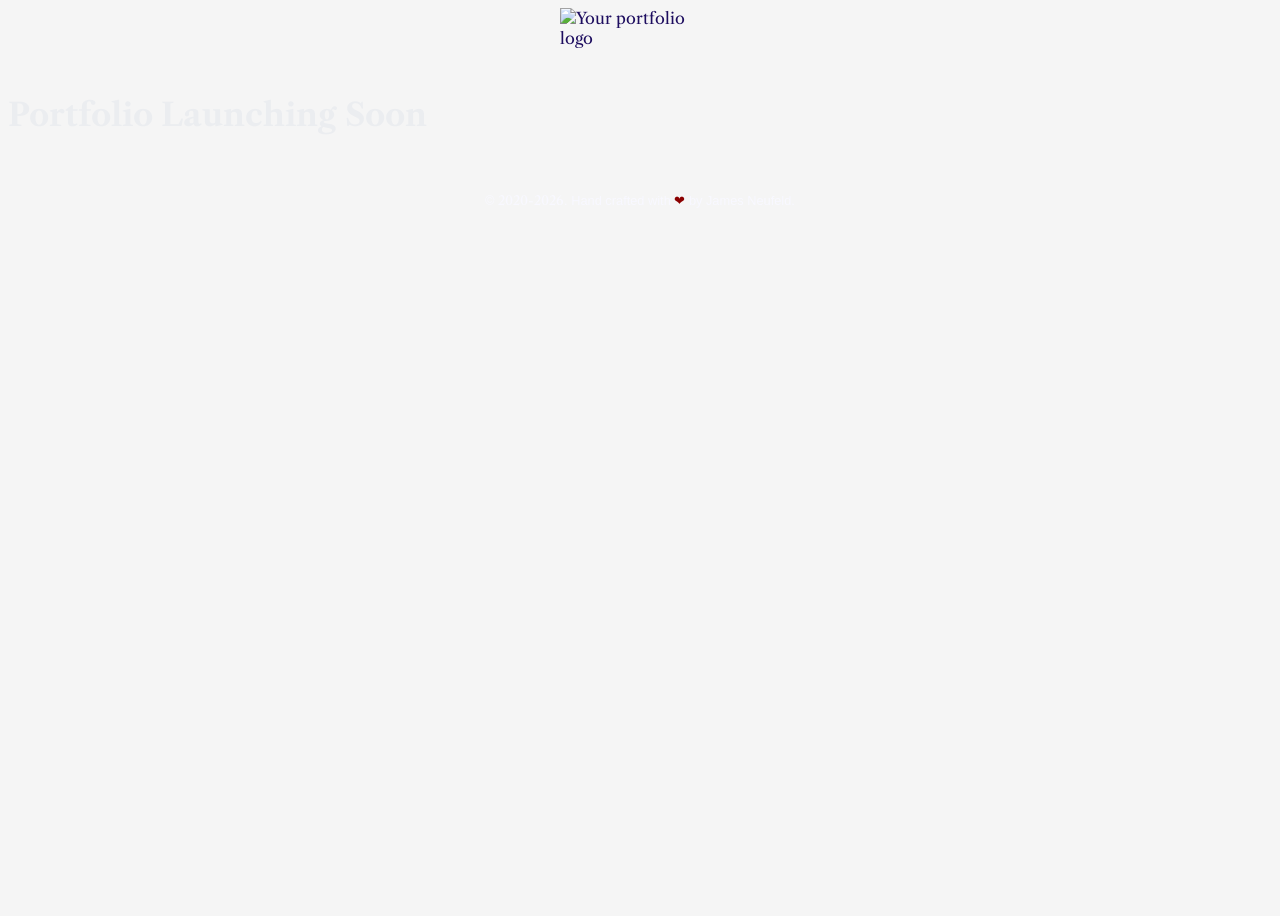
==== index.html @ 092809d0 "update" ====
<!doctype html>
<html lang="en">
  <head>
    <title>
      Free Creative Portfolio Template: October 2025 Version | Holding Page
    </title>
    <meta
      name="description"
      content="When writing a meta description, keep it between 140 and 160 characters so Google can display your entire message. Don’t forget to include your keyword!"
    />
    <meta charset="utf-8" />
    <meta http-equiv="refresh" content="10; url=work.html" />
    <meta name="viewport" content="width=device-width, initial-scale=1.0" />
    <link
      rel="icon"
      type="image/svg+xml"
      href="assets/branding-images/favicon.svg"
    />
    <link
      rel="icon"
      type="image/png"
      href="assets/branding-images/favicon.png"
    />
    <meta property="og:image" content="screenshot.jpg" />
    <link
      rel="stylesheet"
      href="https://cdnjs.cloudflare.com/ajax/libs/meyer-reset/2.0/reset.min.css"
    />
    <link
      rel="stylesheet"
      href="https://cdnjs.cloudflare.com/ajax/libs/font-awesome/6.6.0/css/all.min.css"
      integrity="sha512-Kc323vGBEqzTmouAECnVceyQqyqdsSiqLQISBL29aUW4U/M7pSPA/gEUZQqv1cwx4OnYxTxve5UMg5GT6L4JJg=="
      crossorigin="anonymous"
      referrerpolicy="no-referrer"
    />
    <link rel="stylesheet" href="./styles/style.css" />
    <link rel="stylesheet" href="./styles/interactive-blobs.css" />
  </head>
  <body class="holding-page">
    <div class="blob-container">
      <div class="blob blob-1"></div>
      <div class="blob blob-2"></div>
      <div class="blob blob-3"></div>
    </div>

    <div class="noise-overlay"></div>
    <div class="holding-page-wrapper">
      <div class="holding-page-inner-container">
        <a href="work.html">
          <figure class="holding-page-animation">
            <img
              src="assets/branding-images/logo.svg"
              alt="Your portfolio logo"
            />
          </figure>
          <h1 class="holding-page-title">Portfolio Launching Soon</h1>
        </a>
      </div>

      <div class="holding-page-footer">
        <p class="holding-page-copyright">
          &copy; <span id="copyright-years">2020-</span>. Hand crafted with
          <span class="heart">❤</span>
          by James Neufeld.
        </p>
        <script>
          document.getElementById("copyright-years").textContent +=
            new Date().getFullYear();
        </script>
      </div>
    </div>
    <script src="./js/interactive-blobs.js"></script>
  </body>
</html>
---- styles/style.css ----
/*
 * =============================================
 * PORTFOLIO FOR CREATIVES – MAIN STYLESHEET
 * =============================================
 * Author: James Neufeld
 * Version: 2.1 | Last Updated: April 13, 2025
 * License: GNU General Public License v3.0 (GPL-3.0)
 * https://www.gnu.org/licenses/gpl-3.0.en.html
 * 
 * CONTENTS:                    DESIGN SYSTEM:
 * 1. Base Styles               - Comprehensive color & font theming 🎨
 * 2. Typography                - Mobile-first responsive architecture 📱
 * 3. Layout Components
 * 4. Page Templates
 * 5. Responsive Breakpoints
 * =============================================
 */

/* 
███████  ██████  ███    ██ ████████ ███████ 
██      ██    ██ ████   ██    ██    ██      
█████   ██    ██ ██ ██  ██    ██    ███████ 
██      ██    ██ ██  ██ ██    ██         ██ 
██       ██████  ██   ████    ██    ███████ 
*/
/* ======================
   FONT SETUP (CASLON)
   ====================== */

/* Import Caslon-style font */
@import url("https://fonts.googleapis.com/css2?family=Libre+Caslon+Text:wght@400;700&display=swap");

/* Apply to EVERYTHING */
* {
  font-family: "Libre Caslon Text", serif;
}

/* Base body */
body {
  font-family: "Libre Caslon Text", serif;
}

/* ======================
   TYPOGRAPHY
   ====================== */

h1,
h2,
h3,
h4,
h5,
h6 {
  font-family: "Libre Caslon Text", serif;
  line-height: 1.2;
  margin-bottom: 1rem;
}

p {
  font-family: "Libre Caslon Text", serif;
  font-size: 1rem;
  line-height: 1.4;
}

/* Optional sizing */
h1 {
  font-size: 2.5rem;
}
h2 {
  font-size: 2rem;
}
h3 {
  font-size: 1.5rem;
}

/* 
██    ██  █████  ██████  ██  █████  ██████  ██      ███████ ███████ 
██    ██ ██   ██ ██   ██ ██ ██   ██ ██   ██ ██      ██      ██      
██    ██ ███████ ██████  ██ ███████ ██████  ██      █████   ███████ 
 ██  ██  ██   ██ ██   ██ ██ ██   ██ ██   ██ ██      ██           ██ 
  ████   ██   ██ ██   ██ ██ ██   ██ ██████  ███████ ███████ ███████ 
*/

/* ------------------------------- */
/* 🎨 Theme Design Variables */
/* Use CSS variables to quickly change your site's color scheme and typography */
/* ------------------------------- */

/* These design variables store important elements like colours and fonts.
   You can easily change the look and feel of your site by adjusting these values. */

/* TODO: Customize these variables to fit your design. You can add new ones or delete ones you don’t need. */
/* ✅ Apply font globally */
body {
  font-family: "Libre Caslon Text", serif;
}

:root {
  /* Typography */
  --font-family-body: "Libre Caslon Text", serif;
  --font-family-heading: "Libre Caslon Text", serif;
  --font-family-project-title: "Libre Caslon Text", serif;
  /* Core Colours */
  --color-text-primary: #222;
  --color-text-secondary: #333;
  --color-accent-primary: #000000;
  --color-accent-secondary: #e3dcf9;
  --color-overlay-primary: rgba(8, 3, 20, 0.5);
  --color-highlight: lemonchiffon;
  --color-fallback: #ff057c; /* Fallback color for glitch effect on 404 page */
  /* Backgrounds */
  --color-bg: #f5f5f5;
  --color-bg-about: #f5f5f5;
  --color-bg-footer: #f5f5f5;
  --color-bg-holding-page: #b1a1e4;
  /* Headings */
  --h1-color: #1d0d5f;
  --h2-color: #b1a1e5;
  --h3-color: #b1a1e5;
  --h4-color: #5200ff;
  --h5-color: #5200ff;
  --h6-color: #5200ff;
  /* Special Text Colours */
  --color-text-holding-title: #ebedf0;
  --color-text-project-category: #ffffff;
  --color-text-project-description: #222;
  --color-text-project-sidebar: #222;
  --color-text-project-title: #1d0d5f;
  --color-text-work-grid-title: #ffffff;
  /* Link States */
  --color-link: #1d0d5f;
  --color-link-hover: pink;
  --color-link-visited: #222;
  /* Navigation */
  --color-nav-link: #b1a1e5;
  --color-nav-link-hover: white;
  --color-nav-arrow: #222;
  --color-nav-arrow-hover: pink;
  --color-nav-arrow-stroke: #222;
  --color-nav-arrow-stroke-hover: #000;
  /* Components */
  --color-bg-full-width: #f5f5f5;
  --color-bg-project-description: #f5f5f5;
  --color-bg-sidebar-project: orangered;
  --color-bg-sidebar-work: lemonchiffon;
  --color-gradient-hero: linear-gradient(90deg, white);

  /* Special Elements */
  --color-icon-heart: darkred;
  --color-text-holding-footer: #f8f8ff;
  --color-bg-selection: #5200ff;
  --color-shadow-stroke: rgba(0, 0, 0, 0.4);
  /* Assets */
  --image-noise-texture: url(/assets/temp/noise.svg);
  /* Animation Durations */
  --duration-fast: 0.15s; /* Quick interactions (hover states) */
  --duration-normal: 0.3s; /* Standard transitions (button clicks) */
  --duration-slow: 0.75s; /* Prominent animations (page transitions) */
  /* Rounded Corners */
  --radius-sm: 0.5rem; /* Small interactive elements */
  --radius-md: 1rem; /* Cards/containers */
  --radius-lg: 2rem; /* Large decorative elements */
  --radius-full: 50%; /* Circles/pills */
  /* Padding Scale */
  --padding-tiny: 0.5rem; /* Micro-spacing: icon padding, toggle switches */
  --padding-small: 1rem; /* Compact spacing: mobile buttons, form tags */
  --padding-medium: 2rem; /* Standard spacing: desktop buttons, card content */
  --padding-large: 3rem; /* Section spacing: content blocks, banner padding */
  --padding-jumbo: 4rem; /* Hero elements: full-width containers, page headers */
  --padding-ultra: 8rem; /* Full-bleed spacing: edge-to-edge layouts, super-sized headers */
  /* Flex Gap Scale */
  --gap-tiny: 0.5rem; /* Micro-gap: icon spacing, small button groups */
  --gap-small: 1rem; /* Compact gap: card elements, form fields */
  --gap-medium: 2rem; /* Standard gap: desktop card grids, section items */
  --gap-large: 3rem; /* Section gap: major content blocks, banner spacing */
  --gap-jumbo: 4rem; /* Hero gap: full-width containers, large card spacing */
  --gap-ultra: 8rem; /* Edge-to-edge spacing: mega sections, spacious layouts */
}

/* ======================
   #BASE STYLES
   ====================== */

/* 
███    ███  ██████  ██████  ██ ██      ███████     ███████ ██ ██████  ███████ ████████ 
████  ████ ██    ██ ██   ██ ██ ██      ██          ██      ██ ██   ██ ██         ██    
██ ████ ██ ██    ██ ██████  ██ ██      █████       █████   ██ ██████  ███████    ██    
██  ██  ██ ██    ██ ██   ██ ██ ██      ██          ██      ██ ██   ██      ██    ██    
██      ██  ██████  ██████  ██ ███████ ███████     ██      ██ ██   ██ ███████    ██    
*/

/* ------------------------------- */
/* 📱 Responsive Design for Small Devices (Portrait Phones) */
/* No media query needed for small devices like phones under 576px. This is the default in Bootstrap. */
/* ------------------------------- */

/* Add border-box sizing to make layout easier and enable smooth scrolling behavior */
html {
  box-sizing: border-box; /* Makes sure padding and borders don't add extra width to elements */
  scroll-behavior: smooth; /* Adds smooth scrolling between sections */
  cursor:
    url("../assets/temp/up-cursor.png"), auto !important; /* Custom cursor (change the URL below to use your own) */

  /* TODO: Replace the URL above to add a custom cursor. 
     If you want to use the default browser cursor, just delete this line. */
}

/* Ensure all elements, including pseudo-elements, follow border-box sizing */
*,
*:before,
*:after {
  box-sizing: inherit; /* Inherits the border-box setting from the html tag */
}

body {
  font-family: var(--font-family-body);
  color: var(--color-text-primary);
  background: var(--color-bg);
  display: flex;
  flex-direction: column;
  min-height: 100vh;
}

/* ------------------------------- */
/* 🖍️ Text Highlight Styles */
/* This changes the background color when you highlight text (like when you click and drag to select it) */
/* ------------------------------- */

::selection {
  background: var(
    --color-bg-selection
  ); /* Uses your custom color for highlighted text */
}

/* ---------------------------------------- */
/* 🖼️ Responsive Image Styles */
/* These styles make your images and icons look good on any screen size */
/* ---------------------------------------- */

/* Make all images and SVGs scale nicely */
img,
svg {
  max-width: 100%; /* Keeps the image from getting too big */
  height: auto; /* Keeps the image’s original proportions */
  vertical-align: top; /* Removes little gaps under images (from line-height) */
  object-fit: contain; /* Optional: Makes sure the whole image fits inside its box */
  /* Try 'cover' if you want it to fill the space, or remove this line if not needed */
}

/* ---------------------------------------- */
/* 🎨 Utility Classes for Styling Elements  */
/* Use these helper classes to quickly apply 
   common styles across your portfolio site */
/* ---------------------------------------- */

/* ------------------------ */
/* 📐 Layout & Spacing Tools */
/* ------------------------ */

/* Horizontally centers a block element (must have a defined width) */
.centered-block {
  margin: 0 auto;
}

/* Vertical layout – stacks items in a column (mobile-first) */
.flex-row {
  display: flex;
  flex-direction: column;
}

/* Puts the box on its own line and adds space underneath */
.margin-bottom {
  display: block; /* Makes it a block so it stacks nicely */
  margin-bottom: 1rem; /* Adds space below – helps with layout breathing room */
}

.width-third,
.width-two-thirds {
  width: 100%;
}

/* Adds a dashed border to help you see the box while you're designing */
.border {
  border: 1px dashed var(--color-accent-primary); /* This uses your custom accent color */
  /* TODO: Delete this later – it’s just here to help you see the box while you work */
}

/* ---------------------- */
/* ✍️  Typography Helpers */
/* ---------------------- */

/* Optimal line length for readability (~60 characters) */
.max-text-width {
  max-width: 60ch;
}

/* Centers your text (great for headings or buttons) */
.centered-text {
  text-align: center;
}

/* ------------------------------ */
/* 🌀 Animation & Interaction Tools */
/* ------------------------------ */

/* Smooth transition when applying transformations – improves hover experience */
.rotate {
  transition: transform 0.3s ease;
}

/* Rotates the element slightly on hover – adds a playful effect */
.rotate:hover {
  transform: rotate(4deg);
}

/* ----------------------------- */
/* 📦 Padding Utilities (Mobile First) */
/* ----------------------------- */

.padding-tiny {
  padding: var(--padding-tiny);
}

.padding-small {
  padding: var(--padding-small);
}

.padding-medium {
  padding: var(--padding-small); /* smaller, mobile-safe default */
}

.padding-large {
  padding: var(--padding-small); /* smaller, mobile-safe default */
}

.padding-jumbo {
  padding: var(--padding-small); /* smaller, mobile-safe default */
}

.padding-ultra {
  padding: var(--padding-small); /* smaller, mobile-safe default */
}

/* ----------------------------- */
/* 🧩 Flex Gap Utilities (Mobile First) */
/* ----------------------------- */
.gap-tiny {
  gap: var(--gap-tiny);
}
.gap-small {
  gap: var(--gap-small);
}
.gap-medium {
  gap: var(--gap-small); /* smaller, mobile-safe default */
}
.gap-large {
  gap: var(--gap-small); /* smaller, mobile-safe default */
}
.gap-jumbo {
  gap: var(--gap-small); /* smaller, mobile-safe default */
}
.gap-ultra {
  gap: var(--gap-small); /* smaller, mobile-safe default */
}

/* ------------------------------ */
/* 🧱 Border Radius Shortcuts */
/* ------------------------------ */

/* Small interactive elements (buttons, inputs) */
.rounded-small {
  border-radius: var(--radius-sm);
}

/* Default containers (cards, dropdowns) */
.rounded-medium {
  border-radius: var(--radius-md);
}

/* Large decorative elements (modals, banners) */
.rounded-large {
  border-radius: var(--radius-lg);
}

/* Perfect circles (avatars, icons) */
.rounded-full {
  border-radius: var(--radius-full);
}

/* ---------------------------------------- */
/* 🎥 Responsive Embedded Video Styles      */
/* These styles keep your videos looking sharp and correctly sized on any device */
/* ---------------------------------------- */

/* The container holds the video and maintains a 16:9 aspect ratio */
.project-video-container {
  position: relative;
  overflow: hidden;
  width: 100%;
  padding-top: 56.25%; /* 16:9 Aspect Ratio (because 9 ÷ 16 = 0.5625) */
  margin-bottom: 1rem;
}
/* The iframe is absolutely positioned to fill the container */
.responsive-iframe {
  position: absolute;
  top: 0;
  left: 0;
  bottom: 0;
  right: 0;
  width: 100%;
  height: 100%;
}

/* ---------------------------------------- */
/* 🧭 Responsive Navigation (Coming Soon)   */
/* This section is in progress — you'll build a mobile-friendly nav bar here */
/* ---------------------------------------- */

.responsive-nav {
  display: flex;
  flex-direction: row;
  justify-content: space-between;
  background: lightblue;
  padding: var(--padding-small);
}
.about-overlay-image {
  position: absolute;
  right: 5rem;
  top: 50%;
  transform: translateY(-50%);

  width: 40rem;
  height: auto;

  z-index: 2;
}

/* 404 HERO */
.error-hero {
  min-height: 100vh;

  display: flex;
  justify-content: center;
  align-items: center;

  text-align: center;
  padding: 2rem;
}

.error-content {
  display: flex;
  flex-direction: column;
  align-items: center;
  gap: 1rem;
}

.error-404 {
  font-size: 8rem;
  color: black;
}

/* ------------------------------------------------------------------ */
/* 🔤 Global & Mobile Typography                                      */
/* Heading styles that scale nicely for mobile-first, responsive sites */
/* ------------------------------------------------------------------ */

/* 
████████ ██    ██ ██████   ██████   ██████  ██████   █████  ██████  ██   ██ ██    ██ 
   ██     ██  ██  ██   ██ ██    ██ ██       ██   ██ ██   ██ ██   ██ ██   ██  ██  ██  
   ██      ████   ██████  ██    ██ ██   ███ ██████  ███████ ██████  ███████   ████   
   ██       ██    ██      ██    ██ ██    ██ ██   ██ ██   ██ ██      ██   ██    ██    
   ██       ██    ██       ██████   ██████  ██   ██ ██   ██ ██      ██   ██    ██    
*/

/* Heading Styles (h1 - h6) */
h1 {
  font-size: 2.2rem;
  font-family: "Libre Caslon Text", serif;
  line-height: 1.2;
  margin-bottom: 1rem;
  color: var(--h1-color);
}

h2 {
  font-size: 2rem;
  font-family: "Libre Caslon Text", serif;
  line-height: 1.2;
  margin-bottom: 1rem;
  color: var(--h2-color);
}

h3 {
  font-size: 1.325rem;
  font-family: "Libre Caslon Text", serif;
  margin-bottom: 1rem;
  line-height: 1.2;
  color: var(--h3-color);
}

h4 {
  font-family: "Libre Caslon Text", serif;
}

h5 {
  font-family: "Libre Caslon Text", serif;
}

h6 {
  font-size: 2rem;
  font-family: "Libre Caslon Text", serif;
  line-height: 1.2;
  margin-bottom: 1rem;
  color: black;
}

p {
  font-family: "Libre Caslon Text", serif;
  font-size: 1rem;
  line-height: 1.3;
  margin-bottom: 1rem;
}

/* ------------------------------------------------------------------ */
/* 📝 Paragraph and Text Styles                                       */
/* Base text styles for body copy, bold, italic, and fine print       */
/* ------------------------------------------------------------------ */

p {
  font-family: "Instrument Sans", sans-serif;
  font-size: 1rem;
  line-height: 1.3;
  margin-bottom: 1rem;
}

strong {
  font-weight: 700; /* Makes text bold */
}

em {
  font-style: italic; /* Adds emphasis with italic style */
}

sup {
  font-size: 0.6em; /* smaller than the surrounding text */
  vertical-align: super; /* ensures it sits above the baseline */
  font-weight: normal; /* optional: adjust weight */
}

/* ------------------------------------------------------------------ */
/* 🎨 Custom Class Styles for Headlines, Projects, and Highlights     */
/* Use these utility classes to style key text elements across pages  */
/* ------------------------------------------------------------------ */
/* HERO BACKGROUND */
.about-hero {
  position: relative;
  min-height: 100vh;

  background-image:
    linear-gradient(rgba(0, 0, 0, 0.4), rgba(0, 0, 0, 0.4)),
    url("../assets/branding-images/rita-mcdonald-header.png");

  background-size: cover;
  background-position: center;
  background-repeat: no-repeat;

  display: flex;
  align-items: center;
  padding: 2rem;
}

/* TEXT */
.about-content {
  position: relative;
  z-index: 2;
  max-width: 50ch;
  color: white;
}

/* LAYERED IMAGE ON RIGHT */
.about-hero::after {
  right: 5%;
  bottom: 6rem;

  width: 700px; /* adjust size */
  height: 900px;

  background-image: url("../assets/branding-images/rita-mcdonald-about.JPEG");

  background-size: cover;
  background-position: center;

  z-index: 1;
}
/* 🧱 Full-width headings — useful in layouts that span edge-to-edge */
.h1-full-width,
.h2-full-width {
  width: 100%;
  padding: var(--padding-small);
}

/* ✨ Highlighted text — great for emphasis */
.highlight-primary {
  color: var(--color-accent-secondary);
}

.highlight-gradient {
  background: var(--color-gradient-hero);
  -webkit-background-clip: text;
  color: transparent;
  font-weight: bold;
}

/* 📂 Project grid title — used in grid view (like a portfolio gallery) */
.work-grid-project-title {
  font-size: 2.875rem;
  color: var(--color-text-work-grid-title);
  text-wrap: balance;
}

/* 🏷️ Project category label — displays the type or role of the project */
.work-grid-project-category {
  color: var(--color-text-project-category);
}

/*

██   ██ ██    ██ ██████  ███████ ██████  ██      ██ ███    ██ ██   ██ ███████ 
██   ██  ██  ██  ██   ██ ██      ██   ██ ██      ██ ████   ██ ██  ██  ██      
███████   ████   ██████  █████   ██████  ██      ██ ██ ██  ██ █████   ███████ 
██   ██    ██    ██      ██      ██   ██ ██      ██ ██  ██ ██ ██  ██       ██ 
██   ██    ██    ██      ███████ ██   ██ ███████ ██ ██   ████ ██   ██ ███████ 

*/

/* -------------------------------------------------------------------------- */
/* 🔗 Hyperlink Styles — LVHFA                                                */
/* LVHFA = Link, Visited, Hover, Focus, Active                                */
/* These are the five main states a hyperlink can be in                       */
/* -------------------------------------------------------------------------- */

/* Unvisited link */
a:link {
  color: var(--color-link);
  text-decoration: none; /* Removes underline */
}

/* Visited link — after a user clicks and returns */
a:visited {
  color: var(--color-link-visited);
}

/* Hover — when a user hovers their mouse over the link */
a:hover {
  color: var(--color-link-hover);
}

/* Focus — when a link is focused (keyboard navigation) */
a:focus {
  outline: 1px solid var(--color-accent-primary);
}

/* Active — when the link is actively being clicked or tapped */
a:active {
  color: var(--color-link-hover);
  /* Useful for mobile tap interactions */
}

/* -------------------------------------------------------------------------- */
/* 🧭 Hyperlink Class Styles                                                  */
/* These are custom styles for specific types of navigation links             */
/* -------------------------------------------------------------------------- */

a.nav-link-primary {
  color: var(--color-nav-link);
}
a.nav-link-primary:hover {
  color: var(--color-nav-link-hover);
}

/* -------------------------------------------------------------------------- */
/* 🧭 Previous & Next Project Navigation Arrows                               */
/* These styles are for the left and right arrows used to move between       */
/* individual project pages in your portfolio. Includes stroke effect styles.*/
/* -------------------------------------------------------------------------- */

/* Default and visited state for navigation arrows */

.navigation-arrow:link,
.navigation-arrow:visited {
  color: var(--color-nav-arrow);
}

/* Hover and active (clicked) states — makes arrows feel interactive */
.navigation-arrow:active,
.navigation-arrow:hover {
  color: var(--color-nav-arrow-hover);
}

/* 🖋️ Optional stroke effect for a bold, outlined arrow look */

.stroke:link,
.stroke:visited {
  -webkit-text-stroke-width: 2px;
  -webkit-text-stroke-color: var(--color-nav-arrow-stroke);
}

.stroke:active,
.stroke:hover {
  -webkit-text-stroke-width: 2px;
  -webkit-text-stroke-color: var(--color-nav-arrow-stroke-hover);
}

/* 

██   ██ ███████ ██████   ██████  
██   ██ ██      ██   ██ ██    ██ 
███████ █████   ██████  ██    ██ 
██   ██ ██      ██   ██ ██    ██ 
██   ██ ███████ ██   ██  ██████  
                                 
*/

/* -------------------------------------------------------------------------- */
/* 🦸 Hero Section Layout                                                     */
/* Full-page intro area with logo, headline, icon, and footer nav            */
/* Great place for first impression and personal branding                    */
/* -------------------------------------------------------------------------- */

.hero {
  background-image: url("../assets/branding-images/rita-mcdonald-header.png");
  background-size: cover;
  background-position: center;
  background-repeat: no-repeat;

  width: 100%;
  min-height: 60vh;
  display: flex;
  flex-direction: column;
}
.hero-header {
  min-height: 6rem;
}

.nav-branding {
  display: flex;
  flex-direction: column;
  justify-content: space-between;
  padding: var(--padding-small);
  align-items: center;
}

.nav-branding-group {
  display: flex;
  flex-direction: row;
}
.nav-branding-item {
  padding: var(--padding-tiny);
}

.nav-branding-logo {
  width: 3rem;
  /* TODO: Adjust the width of the logo on mobile devices here */
}

.hero-headline-wrapper {
  width: 100%;
  display: flex;
  flex-direction: column;
  flex: 1;
  gap: 3rem;
  align-items: center;
  justify-content: center;
  padding: var(--padding-small);
  text-align: center; /* Keeps text centered */
}
.hero-headline {
  font-family: "Libre Caslon Text", serif;
  font-size: 8rem;
  color: #f8f8ff;

  /* white glow */
  text-shadow: 0 0 10px rgba(60, 57, 57, 0.8);
}

.hero-icon {
  font-size: 4rem;
}

.hero-footer {
  display: flex;
  justify-content: center;
  flex-direction: column;
  text-align: center;
}

.hero-footer-navigation {
  display: flex;
  flex-direction: row;
  justify-content: space-between;
  padding: var(--padding-small);
}

/*

 ██████  ██████  ███    ███ ██████   ██████  ███    ██ ███████ ███    ██ ████████ ███████ 
██      ██    ██ ████  ████ ██   ██ ██    ██ ████   ██ ██      ████   ██    ██    ██      
██      ██    ██ ██ ████ ██ ██████  ██    ██ ██ ██  ██ █████   ██ ██  ██    ██    ███████ 
██      ██    ██ ██  ██  ██ ██      ██    ██ ██  ██ ██ ██      ██  ██ ██    ██         ██ 
 ██████  ██████  ██      ██ ██       ██████  ██   ████ ███████ ██   ████    ██    ███████ 
                                                                                          
*/

/* -------------------------------------------------------------------------- */
/* 🔧 Full-Width Section Components                                             */
/* These components create flexible, full-screen sections for your portfolio   */
/* Perfect for highlighting key information and projects                      */
/* -------------------------------------------------------------------------- */

.full-width-section {
  width: 100%;
  min-height: 80vh; /* Takes up most of the screen height */
  display: flex;
  flex-direction: column;
  align-items: center;
  justify-content: center;
  background: var(
    --color-bg-full-width
  ); /* Background color for full-width sections */
  margin-bottom: 1rem;
}

.full-width-headline-wrapper {
  width: 100%;
  min-height: 60vh; /* Ensures the headline takes up a good portion of the screen */
  display: flex;
  flex-direction: column;
  align-items: center;
  justify-content: center;
  padding: var(--padding-small);
  text-align: center; /* Keeps the text centered */
}

.section-container {
  width: 100%;
  display: flex;
  flex-direction: column;
  align-items: center;
  justify-content: center;
  padding: var(--padding-small);
  margin-bottom: 1rem;
}
.section-item {
  padding: var(--padding-small);
  margin: 1rem;
}

/* 

██     ██  ██████  ██████  ██   ██     ██████   █████   ██████  ███████ 
██     ██ ██    ██ ██   ██ ██  ██      ██   ██ ██   ██ ██       ██      
██  █  ██ ██    ██ ██████  █████       ██████  ███████ ██   ███ █████   
██ ███ ██ ██    ██ ██   ██ ██  ██      ██      ██   ██ ██    ██ ██      
 ███ ███   ██████  ██   ██ ██   ██     ██      ██   ██  ██████  ███████ 

*/

/* -------------------------------------------------------------------------- */
/* 🔲 Work Page Layout Components                                               */
/* These styles create the layout for your work portfolio and project pages    */
/* The goal is to showcase your projects and provide a responsive, clean UI  */
/* -------------------------------------------------------------------------- */

/* Work wrapper (takes up available space) */
.main-work-section {
  flex: 1;
}

/* Padding around work grid and project page */
.portfolio,
.project-wrapper,
.work-sidebar-wrapper {
  padding: var(
    --padding-tiny
  ); /* Padding to keep content from touching edges */
}

/* Work Sidebar on Mobile */
.work-sidebar {
  width: 100%;
  background: var(
    --color-bg-sidebar-work
  ); /* Background color for the sidebar */
}

/* Main Work Area with Sidebar on Mobile */
.work-details {
  width: 100%;
}

/* Defining the work page grid */
.grid {
  display: grid;
  grid-template-columns: repeat(
    auto-fit,
    minmax(300px, 1fr)
  ); /* Creates a responsive grid */
  grid-gap: 1rem; /* Space between grid items */
  /* The auto-fit and minmax() function help ensure responsiveness across screen sizes */
}

/* Individual Work Grid Item */
.work-page-grid-item,
.overlay-container {
  width: 100%;
  height: auto;
  position: relative; /* Needed to position the overlay */
}
/* Masonry Overlay Text */
.overlay-container:hover .overlay {
  opacity: 1;
}

/* Project container for background and padding */
.project-container {
  background: var(--color-accent-primary); /* Set project background color */
  padding: var(--padding-medium);
}

/* Overlay (appears on hover) */
.overlay {
  position: absolute;
  top: 0;
  right: 0;
  bottom: 0;
  left: 0;
  width: 100%;
  height: 100%;
  opacity: 0; /* Initially invisible */
  transition: var(--duration-slow) ease;
  display: flex;
  justify-content: center;
  align-items: center;
  flex-direction: column;
  padding: var(--padding-small);
  background-color: var(
    --color-overlay-primary
  ); /* Background color of the overlay */
  transition:
    opacity var(--duration-normal),
    visibility var(--duration-normal);
}

/* Hover effect on work page grid items */
.work-page-grid-item:hover .overlay {
  visibility: visible; /* Make overlay visible on hover */
  opacity: 1; /* Set opacity on hover */
}

/* Optional container for future overlay customization */
.project-details-overlay {
  font-family: "Instrument Sans", sans-serif;
  /* Placeholder: no custom styles yet */
}

/*

███████ ██ ██████  ███████ ██████   █████  ██████  
██      ██ ██   ██ ██      ██   ██ ██   ██ ██   ██ 
███████ ██ ██   ██ █████   ██████  ███████ ██████  
     ██ ██ ██   ██ ██      ██   ██ ██   ██ ██   ██ 
███████ ██ ██████  ███████ ██████  ██   ██ ██   ██ 
                                                   
                                                   
*/

/* -------------------------------------------------------------------------- */
/* 🗂️ Sidebar Navigation Styles                                                 */
/* This section contains styles for the sidebar navigation on the portfolio    */
/* website. The aim is to create a simple and clean sidebar for better access. */
/* -------------------------------------------------------------------------- */

/* Sidebar navigation list styles */
.sidebar-nav-list {
  padding: var(--padding-small); /* Adds padding around the navigation list */
}

/* Individual navigation item styles */
.sidebar-nav-item {
  margin-bottom: 1rem; /* Space between each navigation item */
}

/* 

 █████  ██████   ██████  ██    ██ ████████ 
██   ██ ██   ██ ██    ██ ██    ██    ██    
███████ ██████  ██    ██ ██    ██    ██    
██   ██ ██   ██ ██    ██ ██    ██    ██    
██   ██ ██████   ██████   ██████     ██    
                                           
*/

/* -------------------------------------------------------------------------- */
/* 📚 About Page Grid Styles                                                   */
/* These styles structure the layout of the "About" page using a grid system.  */
/* The grid has 3 main sections: an image, text, and footer.                   */
/* -------------------------------------------------------------------------- */

/* Grid container for the About section */
.about-grid {
  display: grid; /* Set to grid layout */
  grid-template-columns: 1fr; /* Single column layout for mobile and smaller screens */
  grid-gap: 3rem; /* Space between grid items */
  background: var(--color-bg-about); /* Background color for the section */
  padding: var(--padding-small); /* Padding around the grid */
  flex: 1; /* Flex-grow to take up available space */
}

/* Image section in the About page grid */
.about-grid-image {
  grid-column: 1 / 2; /* Image spans the first column */
  grid-row: 1 / 2; /* Image spans the first row */
}

/* Text section in the About page grid */
.about-grid-text {
  grid-column: 1 / 2; /* Text spans the first column */
  grid-row: 2 / 3; /* Text spans the second row */
}

/* 

███████  ██████   ██████  ████████ ███████ ██████  
██      ██    ██ ██    ██    ██    ██      ██   ██ 
█████   ██    ██ ██    ██    ██    █████   ██████  
██      ██    ██ ██    ██    ██    ██      ██   ██ 
██       ██████   ██████     ██    ███████ ██   ██ 
                                                   
*/

/* -------------------------------------------------------------------------- */
/* 📱 MOBILE FOOTER LAYOUT                                                    */
/* Designed with mobile-first approach using CSS Grid                          */
/* -------------------------------------------------------------------------- */

.footer-global {
  display: grid;
  grid-template-columns: 1fr; /* Single column layout */
  grid-gap: 3rem; /* Consistent spacing between sections */
  min-height: auto; /* Allows footer to expand based on content, no fixed height */
  background: var(--color-bg-footer); /* Using CSS variable for theming */
  padding: var(--padding-small); /* Internal spacing */

  /* Note: Using 'fr' units ensures proper scaling across devices */
}

/* -------------------------------------------------------------------------- */
/* 🧩 FOOTER SECTION PLACEMENT                                                */
/* Each component stacks vertically in mobile view                             */
/* -------------------------------------------------------------------------- */

.footer-tagline {
  grid-column: 1 / 2; /* Full width (single column) */
  grid-row: 1 / 2;
}
.footer-highlights {
  grid-column: 1 / 2;
  grid-row: 2 / 3;
}
.footer-contact-social {
  grid-column: 1 / 2;
  grid-row: 3 / 4;
}
/* -------------------------------------------------------------------------- */
/* 🌊 FULL-WIDTH BOTTOM SECTION                                               */
/* Typically used for copyright/legal information                             */
/* -------------------------------------------------------------------------- */
.footer-full-width {
  grid-column: 1 / 2;
  grid-row: 4 / 5;
  text-align: center; /* Center copyright text */
  align-self: end; /* Push to bottom */
}

/* ------------------------------- */
/* 📜 Reusable footer list styles */
/* ------------------------------- */
.footer-list {
  margin-bottom: 2rem;
}
.footer-awards-list {
  margin-bottom: 2rem;
}
.footer-works-list {
  margin-bottom: 2rem;
}
.footer-socials-list {
  margin-bottom: 2rem;
}

/* -------------------------------------------------------------------------- */
/* 📏 Footer Item Spacing                                                     */
/* -------------------------------------------------------------------------- */

/* Apply this class to ALL list items (awards, works, social, bullets) */
.footer-item {
  line-height: 1.2; /* Consistent line height for footer items to improve spacing */
  margin-bottom: 0.25rem;
}

/* ------------------------------- */
/* ▪️ Bullet List Style */
/* Square bullets with compact spacing */
/* ------------------------------- */

.footer-bullet-list {
  list-style-type: square;
  list-style-position: inside;
  margin-bottom: 1rem;
}

.footer-bullet-list .footer-item {
  margin-bottom: 0.25rem;
  padding-left: 0.5rem;
  text-indent: -0.5rem; /* Pulls text back toward bullet */
}

/* -------------------------------------------------------------------------- */
/* ✨ Footer Special Elements                                                 */
/* -------------------------------------------------------------------------- */

/* Heart icon for copyright/love notes */
.heart {
  color: var(--color-icon-heart); /* Color for heart icon */
}

.footer-fineprint {
  font-size: 0.875rem; /* Slightly smaller for disclaimers or captions */
  color: var(--color-text-secondary); /* Themed color */
}

/* New item badges */
.badge-new {
  background: var(--color-highlight);
  padding: 0.1rem;
  font-size: 0.8125rem;
  text-transform: uppercase;
}

/* -------------------------------------------------------------------------- */
/* 🌐 MINIMAL FOOTER (ALTERNATIVE VERSION)                                    */
/* A simpler alternative to the CSS Grid footer - ideal for beginners          */
/* -------------------------------------------------------------------------- */

.footer-global-wrapper {
  padding: var(--padding-small);
}

/* 

██████  ██████   ██████       ██ ███████  ██████ ████████     ██████   █████   ██████  ███████ 
██   ██ ██   ██ ██    ██      ██ ██      ██         ██        ██   ██ ██   ██ ██       ██      
██████  ██████  ██    ██      ██ █████   ██         ██        ██████  ███████ ██   ███ █████   
██      ██   ██ ██    ██ ██   ██ ██      ██         ██        ██      ██   ██ ██    ██ ██      
██      ██   ██  ██████   █████  ███████  ██████    ██        ██      ██   ██  ██████  ███████ 
                                                                                               
*/

/* ---------------------------------------------------------------------------------- */
/* Project Page Layout - This section contains the layout for project pages,         */
/* including the project image, description, sidebar, and navigation arrows.         */
/* ---------------------------------------------------------------------------------- */

/* Wrapper for the main project section and sidebar */
.project-wrapper,
.work-sidebar-wrapper {
  display: flex;
  flex-direction: column;
  justify-content: space-between;
}

/* Full-width wrapper for the project section */
.project-wrapper-full-width {
  width: 100%;
  padding: var(--padding-small);
}

/* Container for the project content with full-width display */
.project-full-width {
  width: 100%;
  margin-bottom: 2rem;
}

/* Sidebar Styles */
.project-aside {
  width: 100%;
  padding: var(--padding-small);
  display: flex;
  flex-direction: column;
  color: var(--color-text-project-sidebar);
  background: var(--color-bg-sidebar-project);
}

/* Container for project images with center alignment */
.project-image-container {
  display: flex;
  align-items: center;
  justify-content: center;
  flex-direction: column;
  margin-bottom: 1rem; /* Space below the image */
}

/* Container for project description */
.project-description-container {
  display: flex;
  align-items: flex-start;
  justify-content: flex-start;
  flex-direction: column;
  background: var(--color-bg-project-description);
  padding: var(--padding-small);
  width: 100%;
  margin-bottom: 1rem; /* Space below the description */
}

/* Column styles for two-column and four-column layouts (mobile-first) */
.col-2,
.col-4 {
  width: 100%;
  padding: var(--padding-small);
}

/* Project image styling */
.project-image {
  width: 100%;
  display: flex;
  align-items: center;
  justify-content: center;
  margin-bottom: 1rem;
}
.lexiloop-image {
  display: flex;
  align-items: center;
}

/* Project details section */
.project-details {
  width: 100%;
  padding: var(--padding-small);
  background: var(
    --color-gradient-project-details
  ); /* TODO: Remove gradient background if you prefer a simpler design */
}

/* Previous/Next Arrow Styles */

.project-navigation {
  display: flex;
  flex-direction: row;
  flex: 1;
  align-items: flex-end;
  justify-content: space-between;
  width: 100%;
}

/* Styling for left and right arrows */
.arrow-left,
.arrow-right {
  width: 50%;
}
.arrow-right {
  text-align: right;
}

.arrow {
  padding: 0;
}

/* ------------------------------- */
/* 📜 Project info list styles */
/* ------------------------------- */

.project-info-list {
  margin-bottom: 1rem;
}
.project-item {
  font-size: 1rem;
  line-height: 1.2; /* Consistent line height for project items to improve spacing */
  margin-bottom: 0.25rem;
}

/*

██████  ██       ██████   ██████      ██ ██████  ███████ ███████ ██    ██ ███    ███ ███████ 
██   ██ ██      ██    ██ ██          ██  ██   ██ ██      ██      ██    ██ ████  ████ ██      
██████  ██      ██    ██ ██   ███   ██   ██████  █████   ███████ ██    ██ ██ ████ ██ █████   
██   ██ ██      ██    ██ ██    ██  ██    ██   ██ ██           ██ ██    ██ ██  ██  ██ ██      
██████  ███████  ██████   ██████  ██     ██   ██ ███████ ███████  ██████  ██      ██ ███████ 
                                                                                             
*/

/* Blog and Resume page styles */

.text-section {
  width: 100%;
  background: var(--color-bg);
  padding: var(--padding-small);
}
.list-item {
  line-height: 1.3;
  list-style-type: disc;
  margin-left: 1.2rem;
}

/* 

██   ██  ██████  ██      ██████  ██ ███    ██  ██████  
██   ██ ██    ██ ██      ██   ██ ██ ████   ██ ██       
███████ ██    ██ ██      ██   ██ ██ ██ ██  ██ ██   ███ 
██   ██ ██    ██ ██      ██   ██ ██ ██  ██ ██ ██    ██ 
██   ██  ██████  ███████ ██████  ██ ██   ████  ██████  
                                                       
*/

/* ----------------------------------------------------------------
   Holding Page Styles
   ----------------------------------------------------------------
   Includes layout, typography, and visual effects for the demo
   landing page (index.html).

   Related files:
     • CSS: styles/interactive-blobs.css
     • JS:  js/interactive-blobs.js
---------------------------------------------------------------- */

.holding-page-animation {
  width: 10rem;
  margin: 0 auto;
  margin-bottom: 3rem;
}

.holding-page-title {
  font-size: 1.5rem;
  color: var(--color-text-holding-title);
}

.holding-page-footer {
  display: grid;
  place-items: center;
  min-height: 10vh;
  width: 100%;
  padding: var(--padding-small);
}

.holding-page-copyright {
  font-size: 0.8rem; /* Smaller font size for copyright text */
  color: var(
    --color-text-holding-footer
  ); /* Custom color for the footer text */
  margin-bottom: 0; /* Removes default margin from the bottom of the copyright text */
}

/*
███████ ██████  ██████   ██████  ██████  
██      ██   ██ ██   ██ ██    ██ ██   ██ 
█████   ██████  ██████  ██    ██ ██████  
██      ██   ██ ██   ██ ██    ██ ██   ██ 
███████ ██   ██ ██   ██  ██████  ██   ██ 
*/

/* TODO: Customize your 404 Error Page */

/* A great 404 page is a chance to leave a memorable impression when visitors land on a page that doesn't exist. Consider customizing this page to be more engaging, humorous, or on-brand with your site. Check out error.css for the gradient and glitch effect. */

.error-headline-wrapper {
  width: 85%;
  display: flex;
  flex-direction: column;
  flex: 1;
  align-items: center;
  justify-content: center;
  padding: var(--padding-small);
  text-align: center;
  margin: 0 auto;
}

.error-page-animation {
  width: 25rem;
}

/*

██████  ██       █████  ██    ██ 
██   ██ ██      ██   ██  ██  ██  
██████  ██      ███████   ████   
██      ██      ██   ██    ██    
██      ███████ ██   ██    ██    
*/

/* Play Page Styles
––––––––––––––––––––––––––––––––––––––––––––––––––
Custom styles specific to the "Play" page layout and content.

✅ Masonry layout is defined separately in masonry.css  
✅ Lightbox functionality is handled via Lightbox2 (in /lightbox2 folder)  
✅ Rotate and other utility classes are already included in the base styles (this file)

Use this section to style elements that are *unique to the Play page*.
For common layout or effects, continue using the base utility classes
to keep your styles reusable and consistent.
*/

.play-page {
  /* Add page-specific layout or container styles here */
}

/*

███████ ██   ██ ███████ ████████  ██████ ██   ██ ██████   ██████   ██████  ██   ██ 
██      ██  ██  ██         ██    ██      ██   ██ ██   ██ ██    ██ ██    ██ ██  ██  
███████ █████   █████      ██    ██      ███████ ██████  ██    ██ ██    ██ █████   
     ██ ██  ██  ██         ██    ██      ██   ██ ██   ██ ██    ██ ██    ██ ██  ██  
███████ ██   ██ ███████    ██     ██████ ██   ██ ██████   ██████   ██████  ██   ██ 

*/

/* Sketchbook Page Styles */

.sketchbook-page {
  display: grid;
  place-items: center;
}

/*

███    ███ ███████ ██████  ██  █████       ██████  ██    ██ ███████ ██████  ██ ███████ ███████ 
████  ████ ██      ██   ██ ██ ██   ██     ██    ██ ██    ██ ██      ██   ██ ██ ██      ██      
██ ████ ██ █████   ██   ██ ██ ███████     ██    ██ ██    ██ █████   ██████  ██ █████   ███████ 
██  ██  ██ ██      ██   ██ ██ ██   ██     ██ ▄▄ ██ ██    ██ ██      ██   ██ ██ ██           ██ 
██      ██ ███████ ██████  ██ ██   ██      ██████   ██████  ███████ ██   ██ ██ ███████ ███████ 

*/

/* Media Queries for Layout Adjustments */

/* Medium devices (tablets, 768px and up) */

@media (min-width: 768px) {
  /* TODO: Adjust  layout for tablets */
}

/* Large devices (desktops, 992px and up) */

/* Switch from mobile to desktop navigation */

@media (min-width: 992px) {
  /* TODO: Add or adjust styles here for large devices. */

  .flex-row {
    flex-direction: row; /* Changes to row layout on larger screens */
  }

  .width-third {
    width: 33.333%;
  }
  .width-two-thirds {
    width: 66.666%;
  }
  .holding-page-title {
    font-size: 2rem;
  }

  h1 {
    font-size: 4.275rem;
  }

  h2 {
    font-size: 2.25rem;
  }

  h3 {
    font-size: 1.625rem;
  }

  .h1-full-width,
  .h2-full-width {
    width: 70%;
    padding: var(--padding-small);
  }

  /* ----------------------------- */
  /* 📦 Padding Utilities (Desktop) */
  /* ----------------------------- */
  .padding-large {
    padding: var(--padding-large);
  }
  .padding-jumbo {
    padding: var(--padding-jumbo);
  }
  .padding-ultra {
    padding: var(--padding-ultra);
  }

  /* ----------------------------- */
  /* 🧩 Flex Gap Utilities (Desktop) */
  /* ----------------------------- */

  .gap-medium {
    gap: var(--gap-medium);
  }
  .gap-large {
    gap: var(--gap-large);
  }
  .gap-jumbo {
    gap: var(--gap-jumbo);
  }
  .gap-ultra {
    gap: var(--gap-ultra);
  }

  .nav-branding {
    flex-direction: row;
  }

  .nav-branding-logo {
    width: 5rem;
    /* TODO: Adjust the width of the logo on large devices here. */
  }

  .hero {
    min-height: 100vh;
  }

  .hero-headline-wrapper {
    padding-top: var(--padding-jumbo);
    padding-bottom: var(--padding-jumbo);
    padding-left: var(--padding-ultra);
    padding-right: var(--padding-ultra);
  }
  .error-headline-wrapper {
    padding-top: var(--padding-small);
    padding-bottom: var(--padding-small);
    padding-left: var(--padding-ultra);
    padding-right: var(--padding-ultra);
  }

  .error-404 {
    font-size: 5rem;
  }

  /* Work Page Grid for Large Devices */

  .grid {
    grid-template-columns: repeat(auto-fit, minmax(400px, 1fr));
    grid-gap: 1rem;
  }

  /* Grayscale filter with full-colour on hover and tap */

  .work-page-grid-item a.grayscale img {
    filter: grayscale(100);
  }

  .work-page-grid-item > a.grayscale:active img,
  .work-page-grid-item > a.grayscale:hover img {
    filter: grayscale(0);
  }

  /* Padding around work grid and project page */

  .portfolio,
  .project-wrapper,
  .work-sidebar-wrapper {
    padding: var(--padding-small);
  }

  /* Project Page Flex Direction on Large Devices */

  .project-wrapper,
  .work-sidebar-wrapper {
    flex-direction: row;
  }

  /* Project Full Width Styles */

  .project-wrapper-full-width {
    padding: var(--padding-small);
  }

  /* Sidebar on Large Devices */

  .project-aside {
    width: 35%;
    height: 80vh;
    position: -webkit-sticky;
    position: sticky;
    top: 8rem;
    padding-right: 2rem;
  }

  /* Main Project Image Area on Large Devices */

  .project-details {
    width: 65%;
  }

  .project-image-container,
  .project-description-container {
    flex-direction: row;
  }

  .section-container {
    width: 80%; /* Adjust this width for larger screens if needed */
    flex-direction: row;
  }

  /* Column styles for two-column and four-column layouts (desktop) */
  .col-2 {
    width: 50%;
  }
  .col-4 {
    width: 25%;
  }

  .project-navigation {
    justify-content: flex-start;
  }

  .arrow {
    padding-right: 1rem;
  }

  /* About Page Grid for Large Devices */

  .about-grid {
    padding: var(--padding-jumbo);
    grid-template-columns: 2fr 3fr;
  }

  .about-grid-image {
    grid-column: 1 / 2;
    grid-row: 1 / 2;
  }
  .about-grid-text {
    grid-row: 1 / 2;
    grid-column: 2 / 3;
  }

  /* ------------------------------- */
  /* 🖥️ FOOTER GRID - DESKTOP LAYOUT */
  /* ------------------------------- */

  .footer-global {
    padding-top: var(--padding-jumbo);
    padding-right: var(--padding-jumbo);
    padding-bottom: 0;
    padding-left: var(--padding-jumbo);
    grid-template-columns: 1fr 1fr 1fr; /* Three equal columns */
  }

  /* Column 1: Tagline/Message */
  .footer-tagline {
    grid-column: 1 / 2;
    grid-row: 1 / 2;
  }

  /* Column 2: Awards & Works */
  .footer-highlights {
    grid-row: 1 / 2;
    grid-column: 2 / 3;
  }

  /* Column 3: Contact & Social */
  .footer-contact-social {
    grid-row: 1 / 2;
    grid-column: 3 / 4;
  }

  /* ------------------------------- */
  /* 📏 FULL-WIDTH BOTTOM SECTION */
  /* ------------------------------- */
  .footer-full-width {
    grid-row: 2 / 3;
    grid-column: 1 / 4; /* Spans all three columns */
    text-align: center;
    align-self: end; /* Aligns content to bottom */
  }

  /* Work Sidebar on Large Devices */

  .work-sidebar {
    width: 25%;
    height: 80vh;
    position: -webkit-sticky;
    position: sticky;
    top: 1rem;
  }

  /* Main Work Area on Large Devices */

  .work-details {
    width: 75%;
  }
}

/* X-Large devices (large desktops, 1200px and up)*/

@media (min-width: 1200px) {
  /* TODO: Add styles here for X-large devices. */

  .grid {
    grid-template-columns: repeat(auto-fit, minmax(450px, 1fr));
  }
}

/* XX-Large devices (larger desktops, 1400px and up) */

@media (min-width: 1400px) {
  /* TODO: Add styles here for XX-large devices. */

  .grid {
    grid-template-columns: repeat(auto-fit, minmax(500px, 1fr));
  }
}

/*

███████ ██ ███    ██
██      ██ ████   ██
█████   ██ ██ ██  ██
██      ██ ██  ██ ██
██      ██ ██   ████
                                              
That’s a wrap, class! 🧑‍🎓✨

*/

/* 🎉 You made it to the end! */
/* This is a great place to celebrate your progress, add Easter eggs, or leave notes for your future self. */
/* Happy coding, and don’t forget to take breaks, stay hydrated, and share your work proudly. 💻✨🎨 */
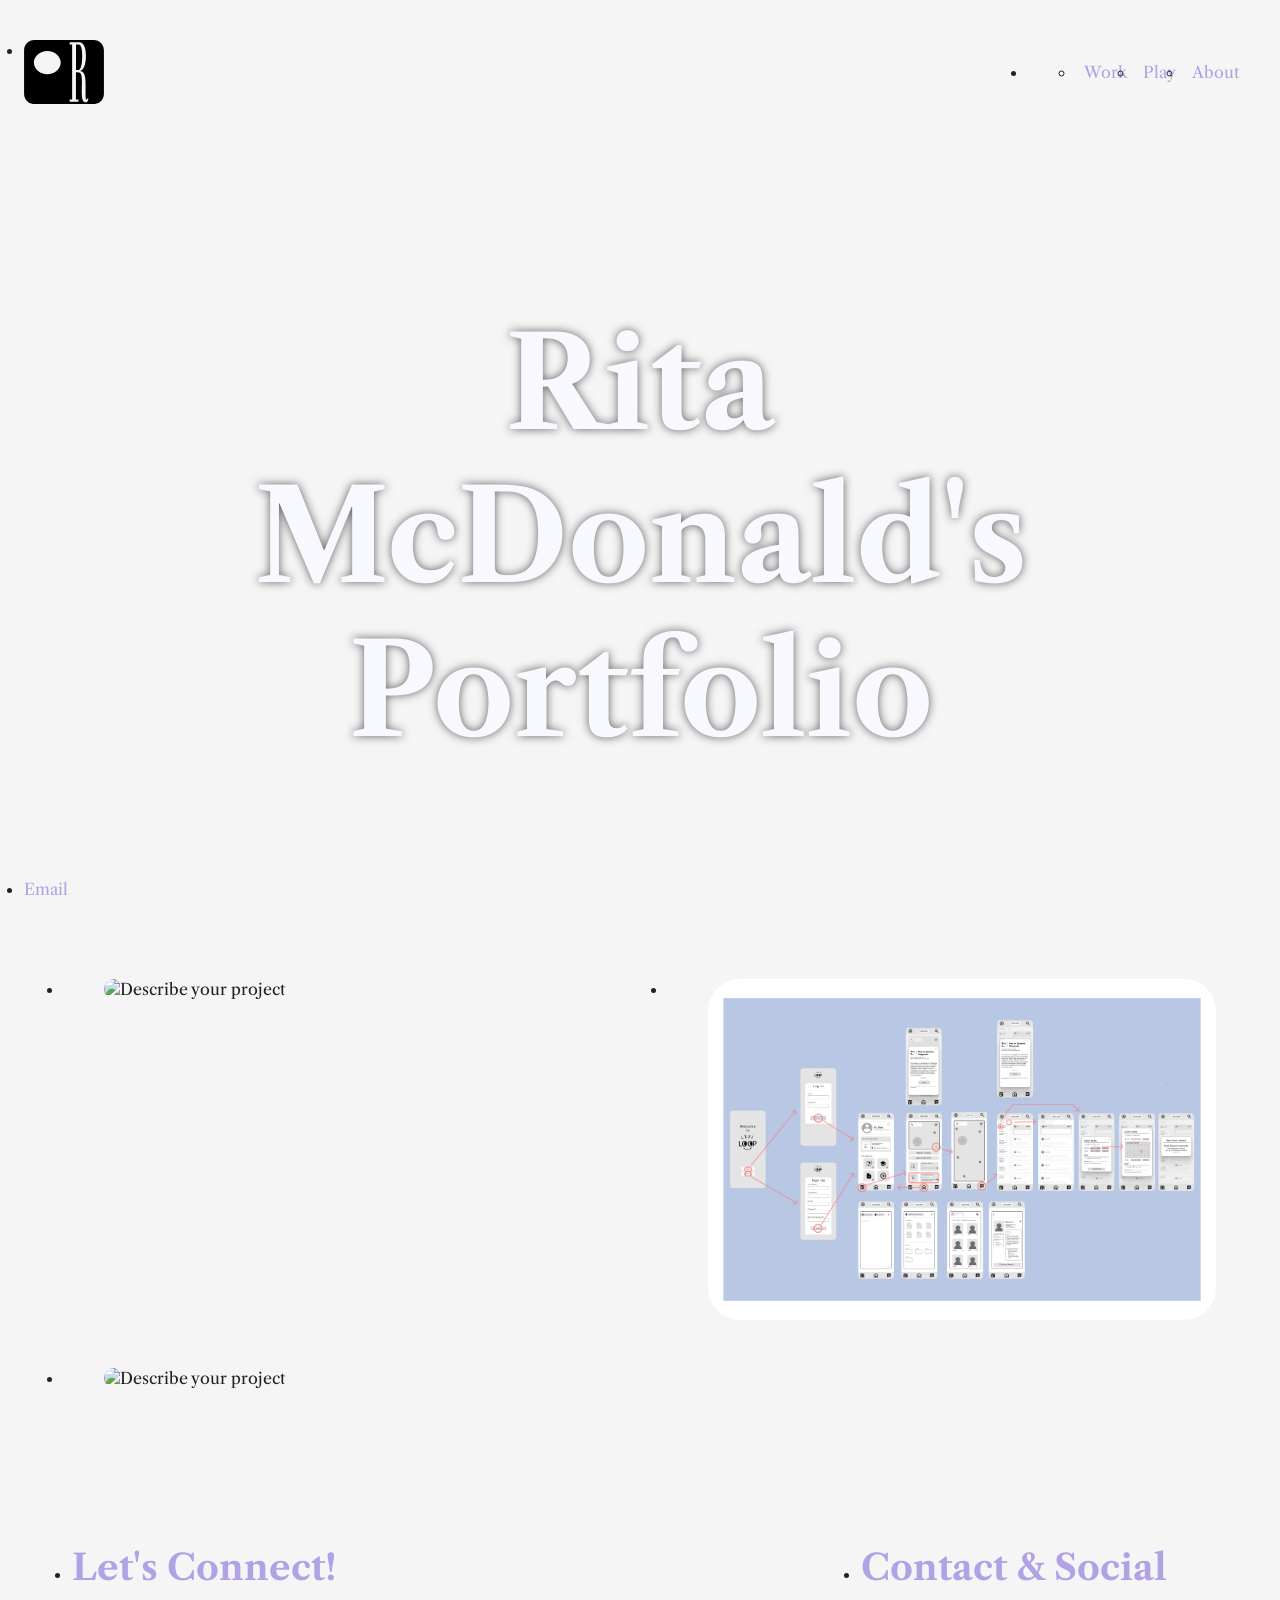
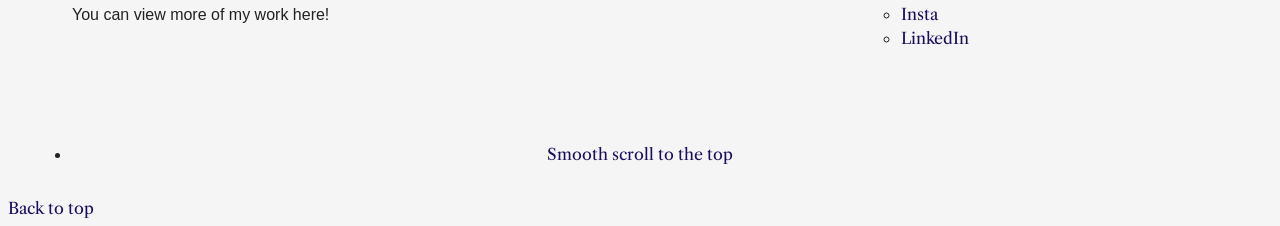
==== commit 11281da3: "removed holding page" ====
--- a/index.html
+++ b/index.html
@@ -2,14 +2,13 @@
 <html lang="en">
   <head>
     <title>
-      Free Creative Portfolio Template: October 2025 Version | Holding Page
+      Free Creative Portfolio Template: October 2025 Version | Work Page
     </title>
     <meta
       name="description"
       content="When writing a meta description, keep it between 140 and 160 characters so Google can display your entire message. Don’t forget to include your keyword!"
     />
     <meta charset="utf-8" />
-    <meta http-equiv="refresh" content="10; url=work.html" />
     <meta name="viewport" content="width=device-width, initial-scale=1.0" />
     <link
       rel="icon"
@@ -34,41 +33,162 @@
       referrerpolicy="no-referrer"
     />
     <link rel="stylesheet" href="./styles/style.css" />
-    <link rel="stylesheet" href="./styles/interactive-blobs.css" />
   </head>
-  <body class="holding-page">
-    <div class="blob-container">
-      <div class="blob blob-1"></div>
-      <div class="blob blob-2"></div>
-      <div class="blob blob-3"></div>
-    </div>
 
-    <div class="noise-overlay"></div>
-    <div class="holding-page-wrapper">
-      <div class="holding-page-inner-container">
-        <a href="work.html">
-          <figure class="holding-page-animation">
-            <img
-              src="assets/branding-images/logo.svg"
-              alt="Your portfolio logo"
-            />
-          </figure>
-          <h1 class="holding-page-title">Portfolio Launching Soon</h1>
-        </a>
+  <body class="work-page" id="top">
+    <section class="hero gradient-animation">
+      <header class="hero-header">
+        <ul class="nav-branding">
+          <!-- Logo (standalone LI) -->
+          <li class="nav-branding-logo">
+            <a href="index.html">
+              <img
+                src="assets/branding-images/rita-mcdonald-logo.svg"
+                alt="Your portfolio logo"
+              />
+            </a>
+          </li>
+          <li class="nav-branding-item">
+            <ul class="nav-branding-group">
+              <li class="nav-branding-item">
+                <a href="index.html" class="nav-link-primary">Work</a>
+              </li>
+              <li class="nav-branding-item">
+                <a href="play.html" class="nav-link-primary">Play</a>
+              </li>
+              <li class="nav-branding-item">
+                <a href="about.html" class="nav-link-primary">About</a>
+              </li>
+            </ul>
+          </li>
+        </ul>
+      </header>
+      <div class="hero-headline-wrapper">
+        <h1 class="hero-headline">Rita McDonald's Portfolio</h1>
       </div>
+      <footer class="hero-footer">
+        <ul class="hero-footer-navigation">
+          <li>
+            <!-- Update with your real email address -->
+            <a href="mailto:mcdonaldann197@gmail.com" class="nav-link-primary"
+              >Email</a
+            >
+          </li>
+        </ul>
+      </footer>
+    </section>
 
-      <div class="holding-page-footer">
-        <p class="holding-page-copyright">
-          &copy; <span id="copyright-years">2020-</span>. Hand crafted with
-          <span class="heart">❤</span>
-          by James Neufeld.
-        </p>
+    <main class="main-work-section">
+      <section class="portfolio">
+        <ul class="grid">
+          <li class="work-page-grid-item">
+            <figure>
+              <img
+                src="assets/branding-images/rita-mcdonald-top-10-grid.jpg"
+                width="1920"
+                height="1080"
+                class="rounded-large"
+                loading="lazy"
+                alt="Describe your project"
+              />
+            </figure>
+            <a href="project-top-ten-memories.html">
+              <div
+                class="project-details-overlay overlay rounded-large centered-text"
+              >
+                <h1 class="work-grid-project-title">Top 10 Memories</h1>
+                <h4 class="work-grid-project-category">
+                  Typography &amp; Web Design
+                </h4>
+              </div>
+            </a>
+          </li>
+          <li class="work-page-grid-item">
+            <figure>
+              <img
+                src="assets/branding-images/rita-mcdonald-lexiloop-wireflow.jpg"
+                width="1920"
+                height="1080"
+                class="rounded-large"
+                loading="lazy"
+                alt="Describe your project"
+              />
+            </figure>
+            <a href="project-lexiloop.html">
+              <div
+                class="project-details-overlay overlay rounded-large centered-text"
+              >
+                <h1 class="work-grid-project-title">Lexiloop App</h1>
+                <h4 class="work-grid-project-category">Interactive App</h4>
+              </div>
+            </a>
+          </li>
+          <li class="work-page-grid-item">
+            <figure>
+              <img
+                src="assets/branding-images/rita-mcdonald-sweet-pea-grid.jpg"
+                width="1920"
+                height="1080"
+                class="rounded-large"
+                loading="lazy"
+                alt="Describe your project"
+              />
+            </figure>
+            <a href="project-sweet-pea-cafe.html">
+              <div
+                class="project-details-overlay overlay rounded-large centered-text"
+              >
+                <h1 class="work-grid-project-title">Sweet Pea Cafe</h1>
+                <h4 class="work-grid-project-category">
+                  WordPress Design &amp; Development
+                </h4>
+              </div>
+            </a>
+          </li>
+        </ul>
+      </section>
+    </main>
+    <ul class="footer-global">
+      <li class="footer-tagline">
+        <h2>Let's Connect!</h2>
+        <p>You can view more of my work here!</p>
+      </li>
+
+      <li class="footer-contact-social">
+        <h2>Contact & Social</h2>
+        <ul class="footer-socials-list">
+          <li class="footer-item"><a href="#">Insta</a></li>
+          <li class="footer-item"><a href="#">LinkedIn</a></li>
+        </ul>
+      </li>
+
+      <li class="footer-full-width">
+        <p><a href="#top">Smooth scroll to the top</a></p>
+
         <script>
           document.getElementById("copyright-years").textContent +=
             new Date().getFullYear();
         </script>
-      </div>
+      </li>
+    </ul>
+
+    <div id="myID" class="bottomMenu hide">
+      <a href="#">Back to top</a>
     </div>
-    <script src="./js/interactive-blobs.js"></script>
+
+    <script>
+      myID = document.getElementById("myID");
+
+      var myScrollFunc = function () {
+        var y = window.scrollY;
+        if (y >= 800) {
+          myID.className = "bottomMenu show";
+        } else {
+          myID.className = "bottomMenu hide";
+        }
+      };
+
+      window.addEventListener("scroll", myScrollFunc);
+    </script>
   </body>
 </html>
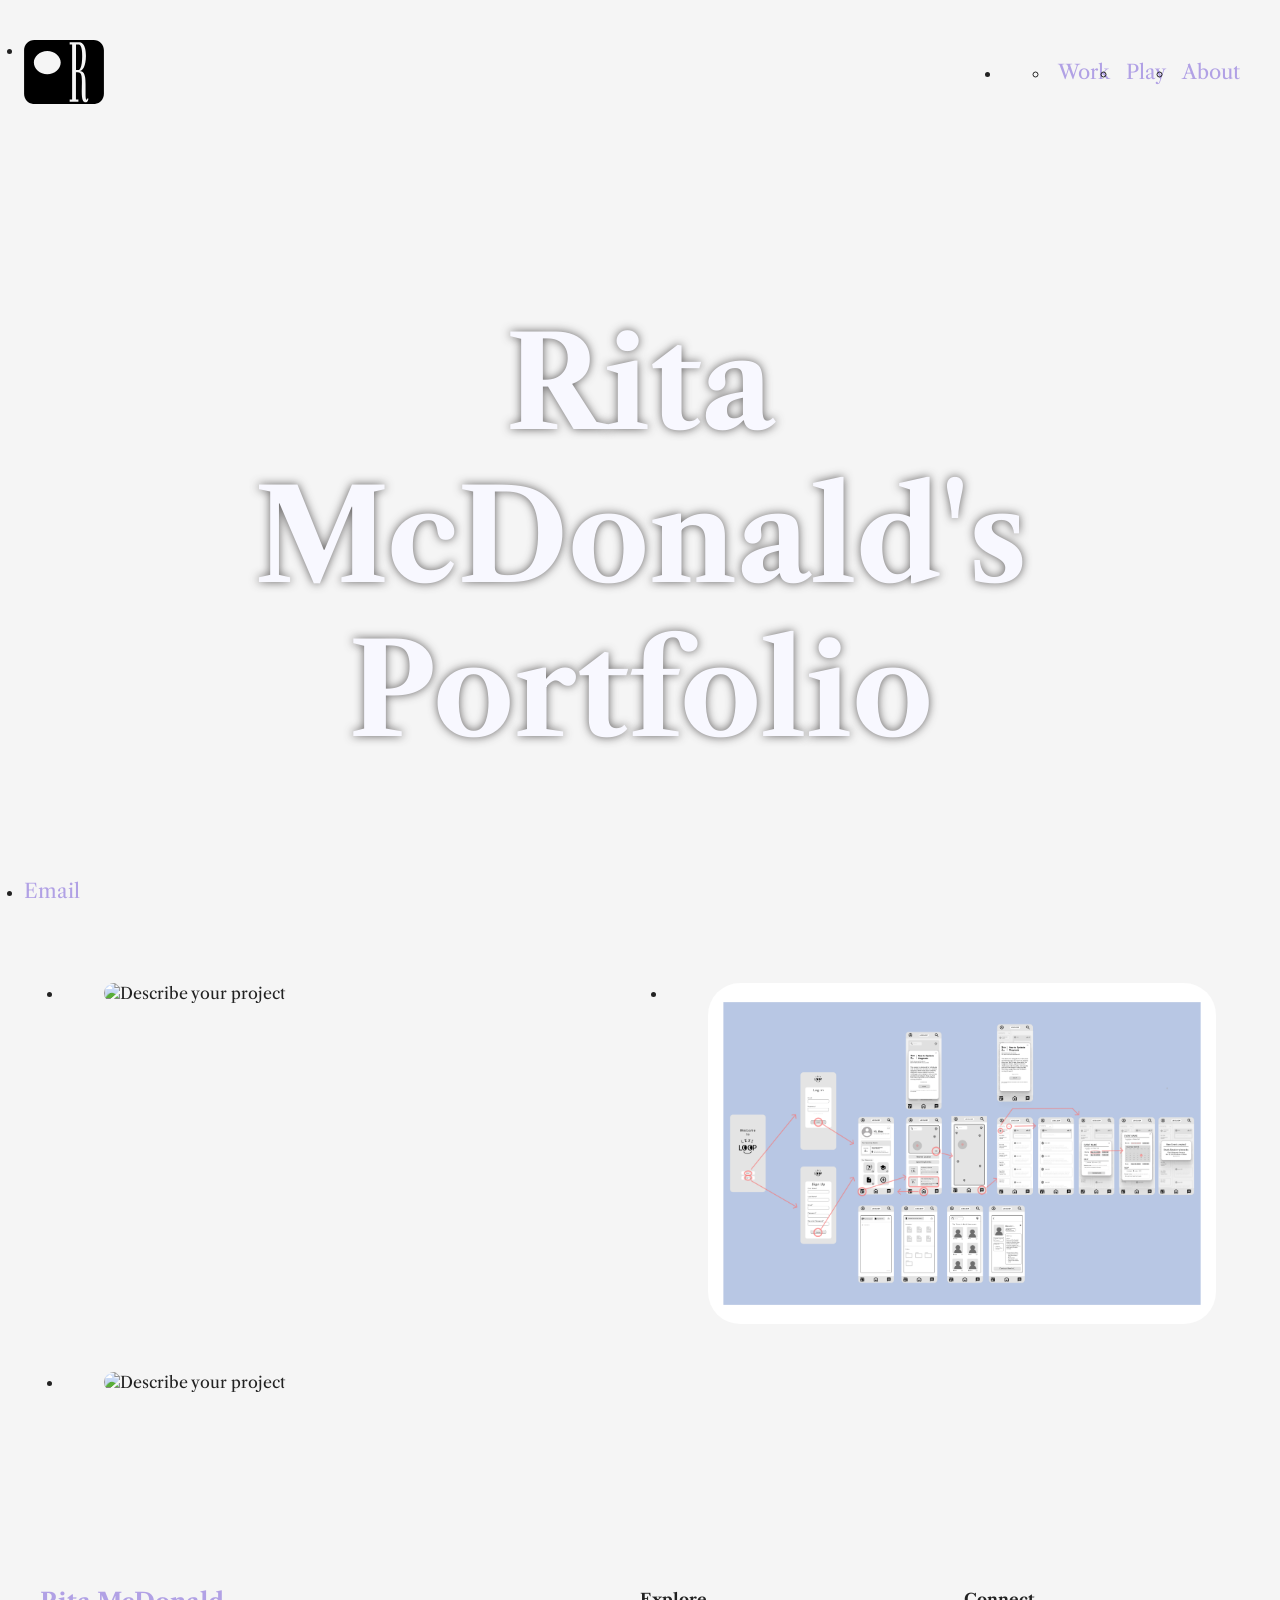
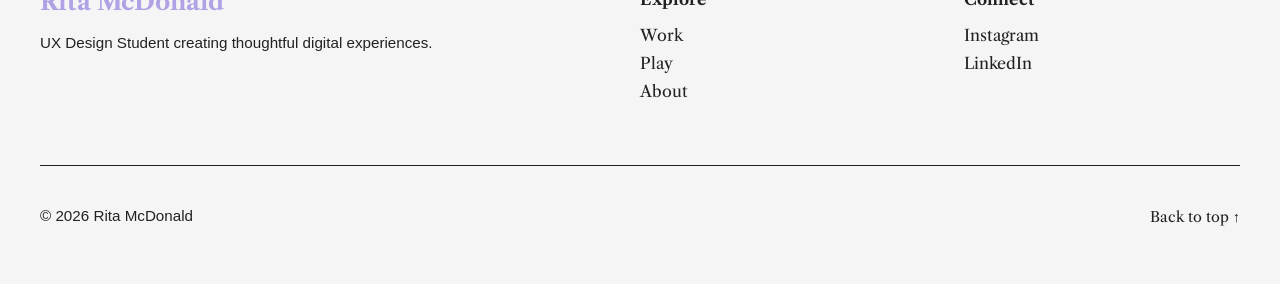
==== commit e23097c6: "Footer and nav edits" ====
--- a/index.html
+++ b/index.html
@@ -148,47 +148,39 @@
         </ul>
       </section>
     </main>
-    <ul class="footer-global">
-      <li class="footer-tagline">
-        <h2>Let's Connect!</h2>
-        <p>You can view more of my work here!</p>
-      </li>
+    <footer class="footer">
+      <div class="footer-inner">
+        <!-- LEFT: BRAND / MESSAGE -->
+        <div class="footer-brand">
+          <h2>Rita McDonald</h2>
+          <p>UX Design Student creating thoughtful digital experiences.</p>
+        </div>
 
-      <li class="footer-contact-social">
-        <h2>Contact & Social</h2>
-        <ul class="footer-socials-list">
-          <li class="footer-item"><a href="#">Insta</a></li>
-          <li class="footer-item"><a href="#">LinkedIn</a></li>
-        </ul>
-      </li>
+        <!-- MIDDLE: NAV -->
+        <div class="footer-nav">
+          <h4>Explore</h4>
+          <ul>
+            <li><a href="index.html">Work</a></li>
+            <li><a href="play.html">Play</a></li>
+            <li><a href="about.html">About</a></li>
+          </ul>
+        </div>
 
-      <li class="footer-full-width">
-        <p><a href="#top">Smooth scroll to the top</a></p>
+        <!-- RIGHT: SOCIAL -->
+        <div class="footer-social">
+          <h4>Connect</h4>
+          <ul>
+            <li><a href="#">Instagram</a></li>
+            <li><a href="#">LinkedIn</a></li>
+          </ul>
+        </div>
+      </div>
 
-        <script>
-          document.getElementById("copyright-years").textContent +=
-            new Date().getFullYear();
-        </script>
-      </li>
-    </ul>
-
-    <div id="myID" class="bottomMenu hide">
-      <a href="#">Back to top</a>
-    </div>
-
-    <script>
-      myID = document.getElementById("myID");
-
-      var myScrollFunc = function () {
-        var y = window.scrollY;
-        if (y >= 800) {
-          myID.className = "bottomMenu show";
-        } else {
-          myID.className = "bottomMenu hide";
-        }
-      };
-
-      window.addEventListener("scroll", myScrollFunc);
-    </script>
+      <!-- BOTTOM BAR -->
+      <div class="footer-bottom">
+        <p>© 2026 Rita McDonald</p>
+        <a href="#top">Back to top ↑</a>
+      </div>
+    </footer>
   </body>
 </html>
--- a/styles/style.css
+++ b/styles/style.css
@@ -424,7 +424,7 @@
 }
 .about-overlay-image {
   position: absolute;
-  right: 5rem;
+  right: 7rem;
   top: 50%;
   transform: translateY(-50%);
 
@@ -561,26 +561,36 @@
   background-size: cover;
   background-position: center;
   background-repeat: no-repeat;
-
   display: flex;
   align-items: center;
   padding: 2rem;
 }
 
-/* TEXT */
+/* ABOUT HERO TEXT STYLING */
 .about-content {
   position: relative;
   z-index: 2;
-  max-width: 50ch;
+  max-width: 60ch;
   color: white;
-}
-
-/* LAYERED IMAGE ON RIGHT */
+  margin-left: 4rem;
+}
+
+.about-content h2 {
+  font-size: 5rem;
+  color: white;
+}
+
+.about-content p {
+  font-size: 2rem;
+  line-height: 1.6;
+  color: white;
+}
+
 .about-hero::after {
   right: 5%;
   bottom: 6rem;
 
-  width: 700px; /* adjust size */
+  width: 700px;
   height: 900px;
 
   background-image: url("../assets/branding-images/rita-mcdonald-about.JPEG");
@@ -671,6 +681,7 @@
 
 a.nav-link-primary {
   color: var(--color-nav-link);
+  font-size: 1.25rem;
 }
 a.nav-link-primary:hover {
   color: var(--color-nav-link-hover);
@@ -798,7 +809,14 @@
   justify-content: space-between;
   padding: var(--padding-small);
 }
-
+/* PLAY PAGE */
+.masonry-item img {
+  width: 100%;
+  aspect-ratio: 4 / 3;
+  object-fit: contain;
+  background: black;
+  padding: 1rem;
+}
 /*
 
  ██████  ██████  ███    ███ ██████   ██████  ███    ██ ███████ ███    ██ ████████ ███████ 
@@ -1643,44 +1661,80 @@
     grid-column: 2 / 3;
   }
 
-  /* ------------------------------- */
-  /* 🖥️ FOOTER GRID - DESKTOP LAYOUT */
-  /* ------------------------------- */
-
-  .footer-global {
-    padding-top: var(--padding-jumbo);
-    padding-right: var(--padding-jumbo);
-    padding-bottom: 0;
-    padding-left: var(--padding-jumbo);
-    grid-template-columns: 1fr 1fr 1fr; /* Three equal columns */
-  }
-
-  /* Column 1: Tagline/Message */
-  .footer-tagline {
-    grid-column: 1 / 2;
-    grid-row: 1 / 2;
-  }
-
-  /* Column 2: Awards & Works */
-  .footer-highlights {
-    grid-row: 1 / 2;
-    grid-column: 2 / 3;
-  }
-
-  /* Column 3: Contact & Social */
-  .footer-contact-social {
-    grid-row: 1 / 2;
-    grid-column: 3 / 4;
-  }
-
-  /* ------------------------------- */
-  /* 📏 FULL-WIDTH BOTTOM SECTION */
-  /* ------------------------------- */
-  .footer-full-width {
-    grid-row: 2 / 3;
-    grid-column: 1 / 4; /* Spans all three columns */
-    text-align: center;
-    align-self: end; /* Aligns content to bottom */
+  /* FULL-WIDTH FOOTER */
+  .footer {
+    width: 100%;
+    background: #f5f5f5;
+    padding: 4rem 2rem 2rem;
+    margin-top: 4rem;
+    box-sizing: border-box;
+  }
+
+  /* REMOVE CONSTRAINT */
+  .footer-inner {
+    width: 100%;
+    margin: 0;
+
+    display: grid;
+    grid-template-columns: 1fr;
+    gap: 3rem;
+  }
+
+  /* TYPOGRAPHY */
+  .footer h2 {
+    font-size: 1.5rem;
+    margin-bottom: 0.5rem;
+  }
+
+  .footer h4 {
+    font-size: 1rem;
+    margin-bottom: 0.75rem;
+  }
+
+  .footer p {
+    font-size: 0.95rem;
+    line-height: 1.5;
+  }
+
+  /* LIST RESET */
+  .footer ul {
+    list-style: none;
+    padding: 0;
+  }
+
+  .footer li {
+    margin-bottom: 0.5rem;
+  }
+
+  /* LINKS */
+  .footer a {
+    text-decoration: none;
+    color: #222;
+  }
+
+  .footer a:hover {
+    text-decoration: underline;
+  }
+
+  /* FULL-WIDTH BOTTOM BAR */
+  .footer-bottom {
+    width: 100%;
+    margin-top: 3rem;
+    padding-top: 1.5rem;
+
+    display: flex;
+    justify-content: space-between;
+    align-items: center;
+
+    border-top: 1px solid #222;
+    font-size: 0.9rem;
+  }
+
+  /* DESKTOP LAYOUT */
+  @media (min-width: 768px) {
+    .footer-inner {
+      grid-template-columns: 2fr 1fr 1fr;
+    }
   }
 
   /* Work Sidebar on Large Devices */
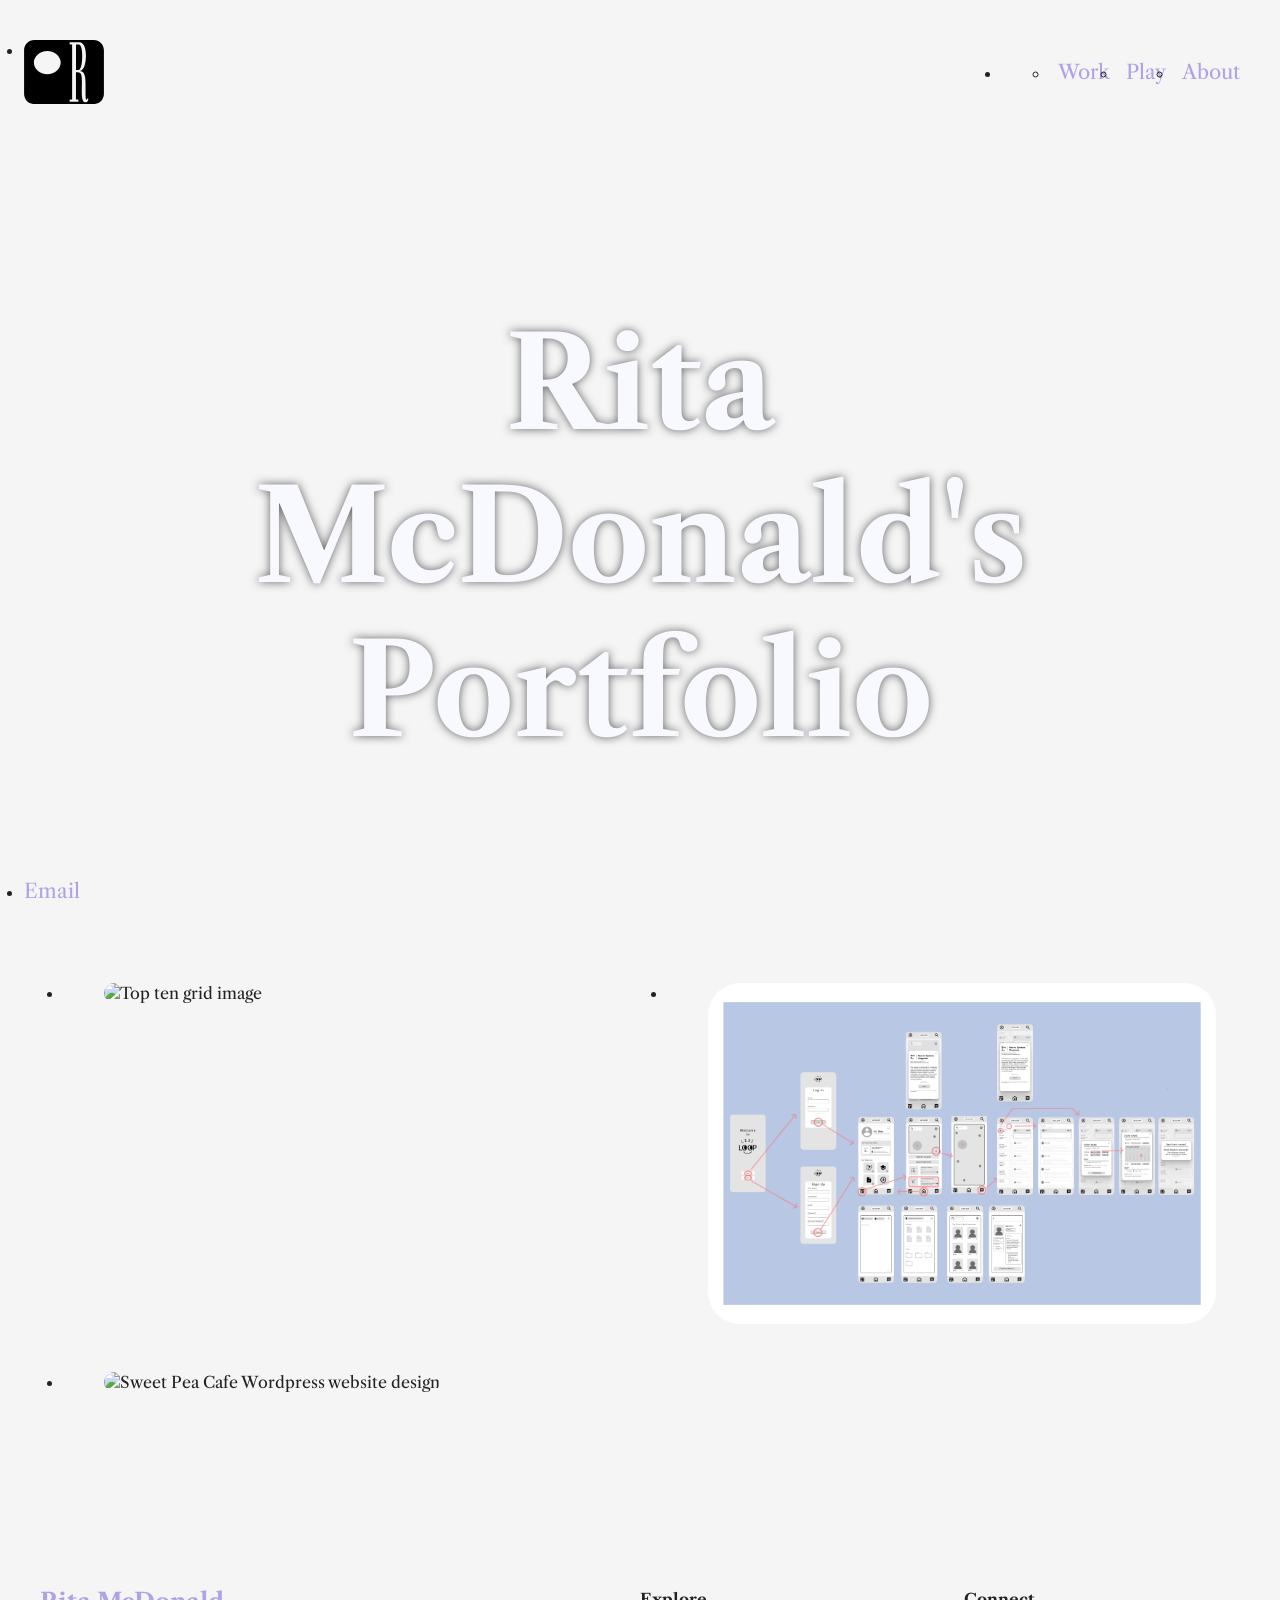
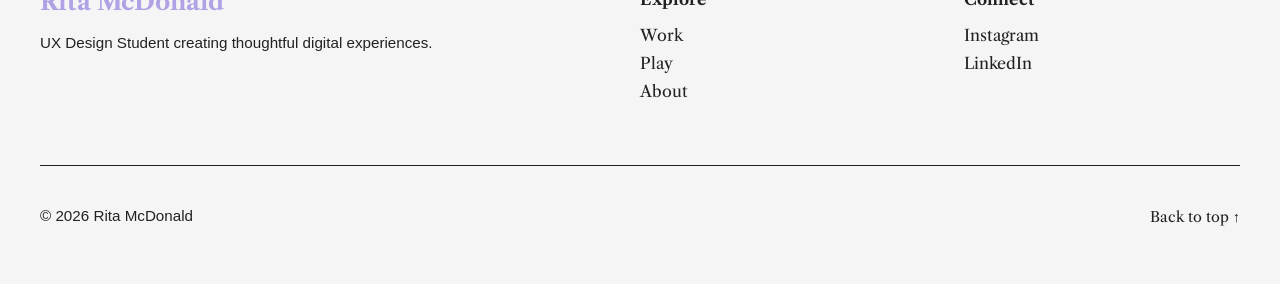
==== commit 57e098e9: "Adding alt text" ====
--- a/index.html
+++ b/index.html
@@ -5,8 +5,8 @@
       Free Creative Portfolio Template: October 2025 Version | Work Page
     </title>
     <meta
-      name="description"
-      content="When writing a meta description, keep it between 140 and 160 characters so Google can display your entire message. Don’t forget to include your keyword!"
+      name="Rita McDonald Digital Design Portfolio"
+      content="Rita McDonald, Junior UX Designer based in Vancouver BC."
     />
     <meta charset="utf-8" />
     <meta name="viewport" content="width=device-width, initial-scale=1.0" />
@@ -89,7 +89,7 @@
                 height="1080"
                 class="rounded-large"
                 loading="lazy"
-                alt="Describe your project"
+                alt="Top ten grid image"
               />
             </figure>
             <a href="project-top-ten-memories.html">
@@ -111,7 +111,7 @@
                 height="1080"
                 class="rounded-large"
                 loading="lazy"
-                alt="Describe your project"
+                alt="Lexiloop grid image"
               />
             </figure>
             <a href="project-lexiloop.html">
@@ -131,7 +131,7 @@
                 height="1080"
                 class="rounded-large"
                 loading="lazy"
-                alt="Describe your project"
+                alt="Sweet Pea Cafe Wordpress website design"
               />
             </figure>
             <a href="project-sweet-pea-cafe.html">
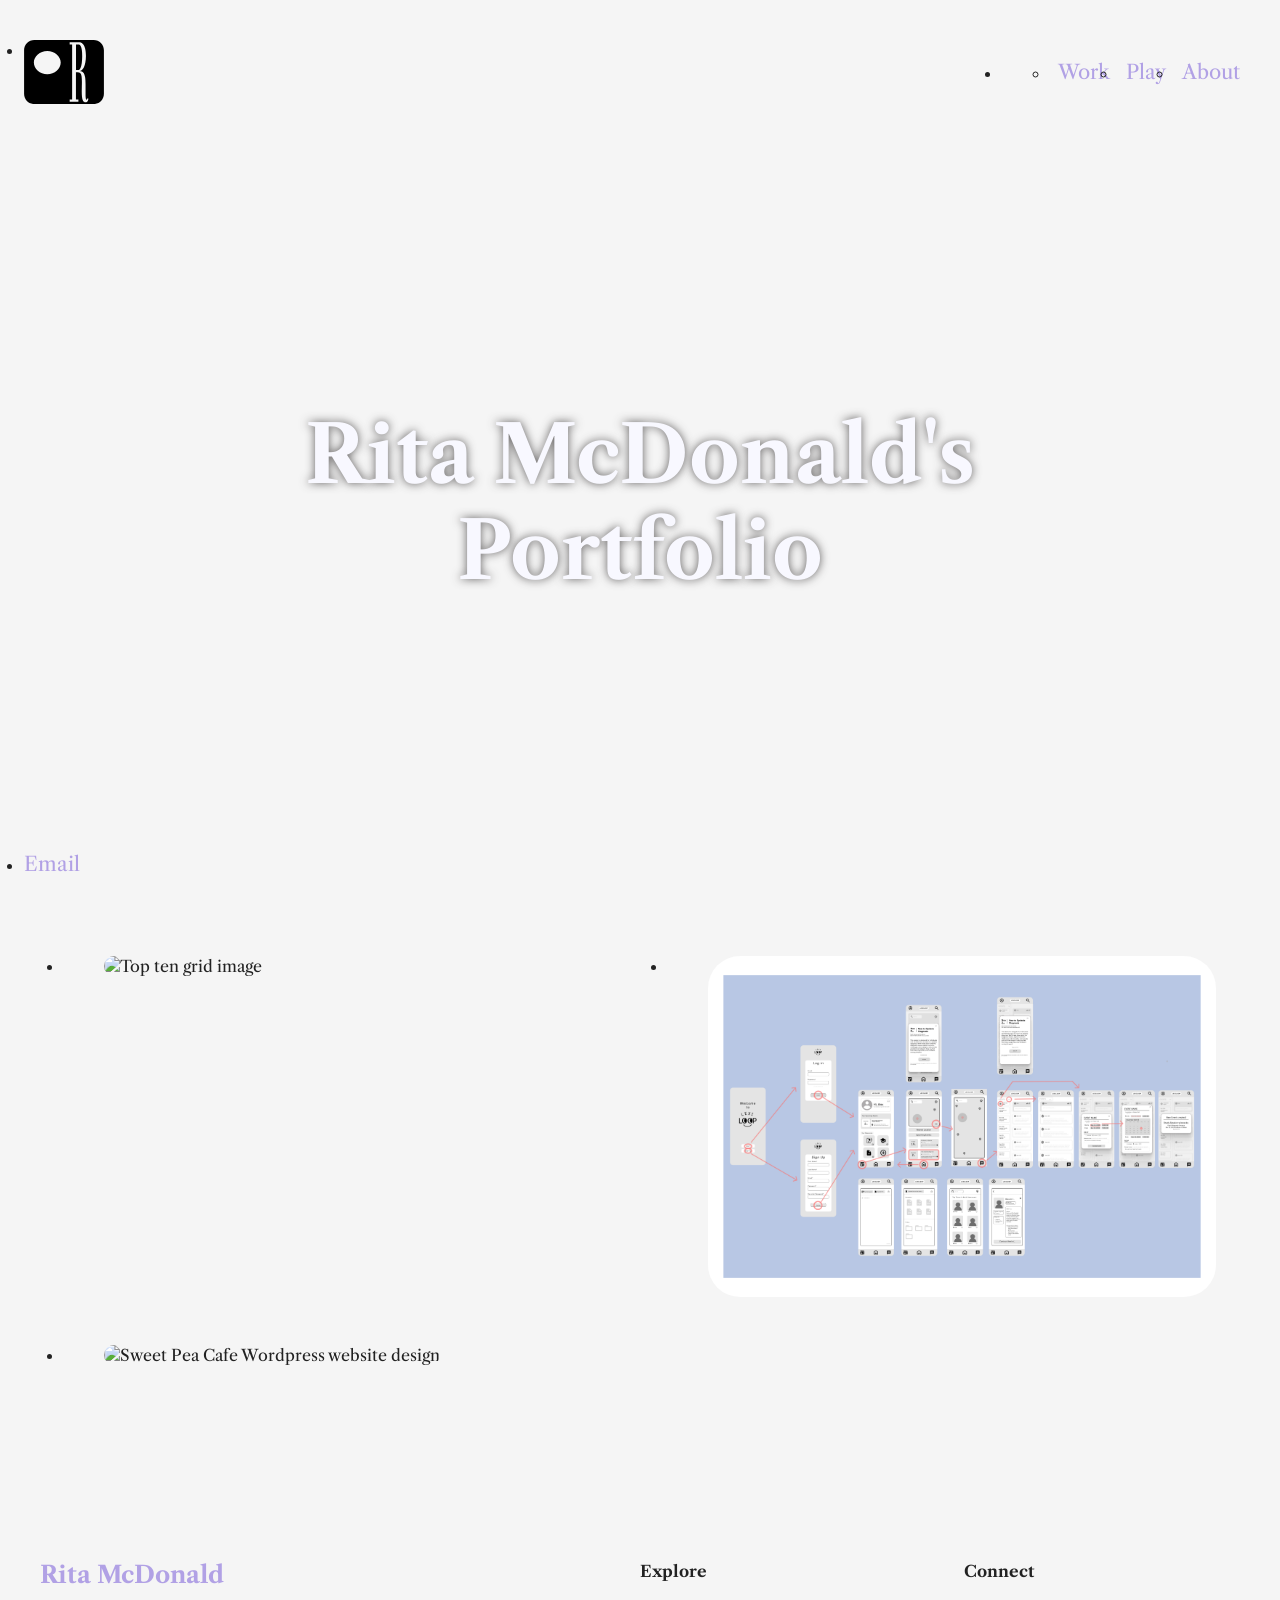
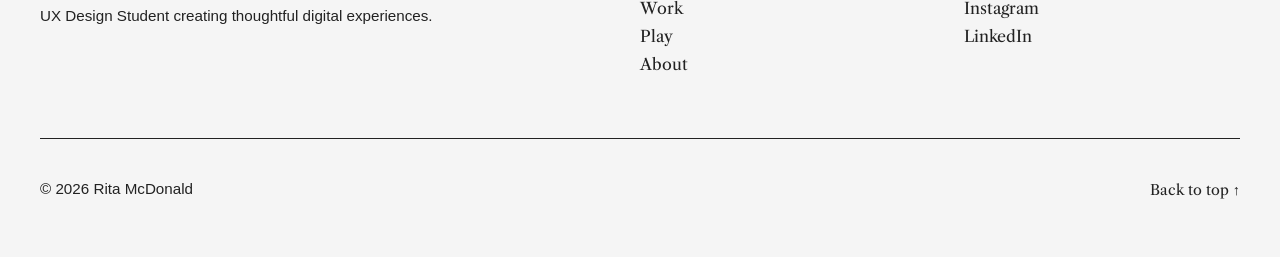
==== commit 63bbac97: "favicon" ====
--- a/index.html
+++ b/index.html
@@ -1,9 +1,7 @@
 <!doctype html>
 <html lang="en">
   <head>
-    <title>
-      Free Creative Portfolio Template: October 2025 Version | Work Page
-    </title>
+    <title>Rita McDonald Portfolio | Work Page</title>
     <meta
       name="Rita McDonald Digital Design Portfolio"
       content="Rita McDonald, Junior UX Designer based in Vancouver BC."
@@ -13,12 +11,12 @@
     <link
       rel="icon"
       type="image/svg+xml"
-      href="assets/branding-images/favicon.svg"
+      href="assets/branding-images/faviconnew.png"
     />
     <link
       rel="icon"
       type="image/png"
-      href="assets/branding-images/favicon.png"
+      href="assets/branding-images/faviconnew.png"
     />
     <meta property="og:image" content="screenshot.jpg" />
     <link
--- a/styles/style.css
+++ b/styles/style.css
@@ -785,7 +785,7 @@
 }
 .hero-headline {
   font-family: "Libre Caslon Text", serif;
-  font-size: 8rem;
+  font-size: 5rem;
   color: #f8f8ff;
 
   /* white glow */
@@ -1774,6 +1774,69 @@
   }
 }
 
+/* =========================
+   📱 MOBILE FIXES ONLY
+   ========================= */
+
+@media (max-width: 600px) {
+  /* NAVIGATION */
+  .nav-branding {
+    flex-direction: column;
+    align-items: center;
+    gap: 0.75rem;
+  }
+
+  .nav-branding-group {
+    display: flex;
+    gap: 1.25rem;
+  }
+
+  .nav-branding-group a {
+    font-size: 1.1rem;
+    padding: 0.25rem 0.5rem;
+  }
+
+  /* HERO TEXT */
+  .hero-headline {
+    font-size: 2.5rem; /* only small on mobile */
+    line-height: 1.2;
+    padding: 0 1rem;
+  }
+
+  /* TEXT */
+  p {
+    font-size: 1rem;
+    line-height: 1.5;
+  }
+
+  /* SPACING */
+  .section-container,
+  .project-description-container {
+    padding: 1rem;
+  }
+
+  /* PLAY GRID */
+  .masonry-grid {
+    padding: 1rem !important;
+    gap: 1rem !important;
+  }
+
+  /* FOOTER */
+  .footer {
+    padding: 2rem 1rem;
+  }
+
+  .footer-inner {
+    flex-direction: column;
+    gap: 2rem;
+  }
+
+  .footer-bottom {
+    flex-direction: column;
+    gap: 0.5rem;
+    text-align: center;
+  }
+}
 /*
 
 ███████ ██ ███    ██
